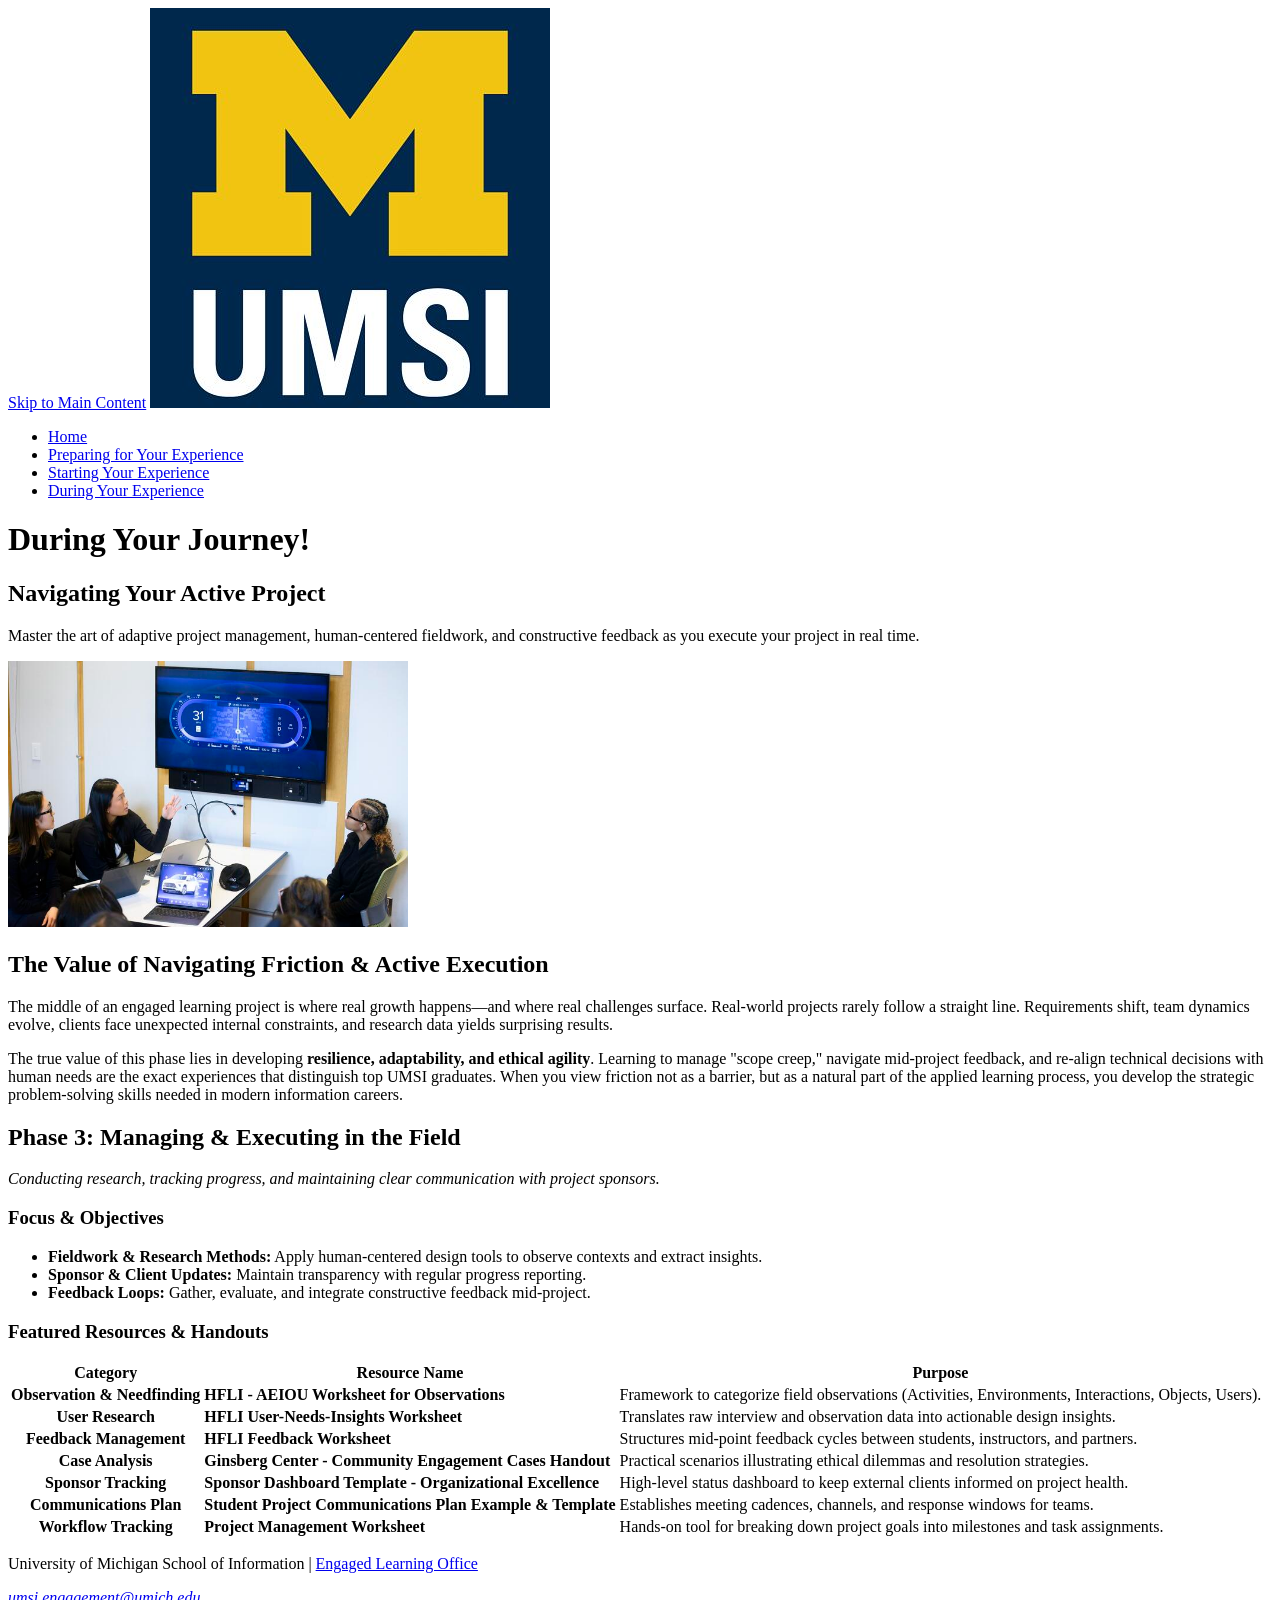
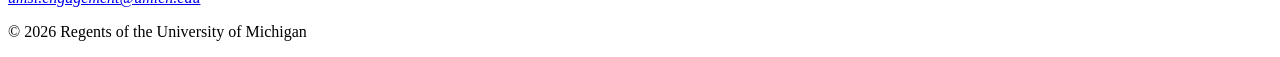
==== during.html @ 515a4aaf "Add files via upload" ====
<!DOCTYPE html>
<html lang="en">
<head>
    <meta charset="UTF-8">
    <meta name="viewport" content="width=device-width, initial-scale=1.0">
    <title>Resumes</title>
</head>
<body>

    <header>

  <a href = "#main">Skip to Main Content</a>
        <img src="images/UMSI_signature_vertical_informal_solidblue.jpg" alt="UMSI Logo">
        <nav>
            <ul>
                <li><a href = "index.html">Home</a></li>
                <li><a href = "prep.html">Preparing for Your Experience</a></li>
                <li><a href = "starting.html">Starting Your Experience</a></li>
                <li><a href = "during.html">During Your Experience</a></li>
            </ul>
        </nav>
    <h1>During Your Journey!</h1>
  </header>
<main id="main">
  
<section>
  <h2>Navigating Your Active Project</h2>
  <p>Master the art of adaptive project management, human-centered fieldwork, and constructive feedback as you execute your project in real time.</p>

  <img src="images/UMSI_Client_Presentation.jpg"
    alt="Team of students presenting their prototype"
    width="400"/>
</section>

<section>
  <h2>The Value of Navigating Friction & Active Execution</h2>
  <p>The middle of an engaged learning project is where real growth happens—and where real challenges surface. Real-world projects rarely follow a straight line. Requirements shift, team dynamics evolve, clients face unexpected internal constraints, and research data yields surprising results.</p>
  <p>The true value of this phase lies in developing <strong>resilience, adaptability, and ethical agility</strong>. Learning to manage "scope creep," navigate mid-project feedback, and re-align technical decisions with human needs are the exact experiences that distinguish top UMSI graduates. When you view friction not as a barrier, but as a natural part of the applied learning process, you develop the strategic problem-solving skills needed in modern information careers.</p>

</section>

<section>
  <h2>Phase 3: Managing & Executing in the Field</h2>
  <p><i>Conducting research, tracking progress, and maintaining clear communication with project sponsors.</i></p>
  <article>
    <h3>Focus & Objectives</h3>
    <ul>
      <li><strong>Fieldwork & Research Methods:</strong> Apply human-centered design tools to observe contexts and extract insights.</li>
      <li><strong>Sponsor & Client Updates:</strong> Maintain transparency with regular progress reporting.</li>
      <li><strong>Feedback Loops:</strong> Gather, evaluate, and integrate constructive feedback mid-project.</li>
    </ul>
  </article>

  <article>
    <h3>Featured Resources & Handouts</h3>
    <table>

        <thead>
          <tr>
            <th scope="col">Category</th>
            <th scope="col">Resource Name</th>
            <th scope="col">Purpose</th>
          </tr>
        </thead>

        <tbody>
          <tr>
            <th scope="row">Observation & Needfinding</th>
            <td><strong>HFLI - AEIOU Worksheet for Observations</strong></td>
            <td>Framework to categorize field observations (Activities, Environments, Interactions, Objects, Users).</td>
          </tr>

          <tr>
            <th scope="row">User Research</th>
            <td><strong>HFLI User-Needs-Insights Worksheet</strong></td>
            <td>Translates raw interview and observation data into actionable design insights.</td>
          </tr>

          <tr>
            <th scope="row">Feedback Management</th>
            <td><strong>HFLI Feedback Worksheet</strong></td>
            <td>Structures mid-point feedback cycles between students, instructors, and partners.</td>
          </tr>

          <tr>
            <th scope="row">Case Analysis</th>
            <td><strong>Ginsberg Center - Community Engagement Cases Handout</strong></td>
            <td>Practical scenarios illustrating ethical dilemmas and resolution strategies.</td>
          </tr>

          <tr>
            <th scope="row">Sponsor Tracking</th>
            <td><strong>Sponsor Dashboard Template - Organizational Excellence</strong></td>
            <td>High-level status dashboard to keep external clients informed on project health.</td>
          </tr>

          <tr>
            <th scope="row">Communications Plan</th>
            <td><strong>Student Project Communications Plan Example & Template</strong></td>
            <td>Establishes meeting cadences, channels, and response windows for teams.</td>
          </tr>

          <tr>
            <th scope="row">Workflow Tracking</th>
            <td><strong>Project Management Worksheet</strong></td>
            <td>Hands-on tool for breaking down project goals into milestones and task assignments.</td>
          </tr>

        </tbody>
      </table>
  </article>

</section>

<!-- Content taken & modified from UMGPT with the prompt, "for the same content write me some intro content and resources for a prep page using the ELO content below" - this was after I had asked for content for the home page. " UMGPT. (2026). UMGPT ( GPT-5.6 Sol September 7th version) [Large language model]. -->
</main>
<footer>
        <p>University of Michigan School of Information | <a href="https://www.si.umich.edu/programs/engaged-learning/about-engaged-learning-office">Engaged Learning Office </a></p>
      <address>
        <a href="mailto:umsi.engagement@umich.edu">umsi.engagement@umich.edu</a>
      </address>
      <p>&copy; 2026 Regents of the University of Michigan</p>
    </footer>
    
</body>

</html>
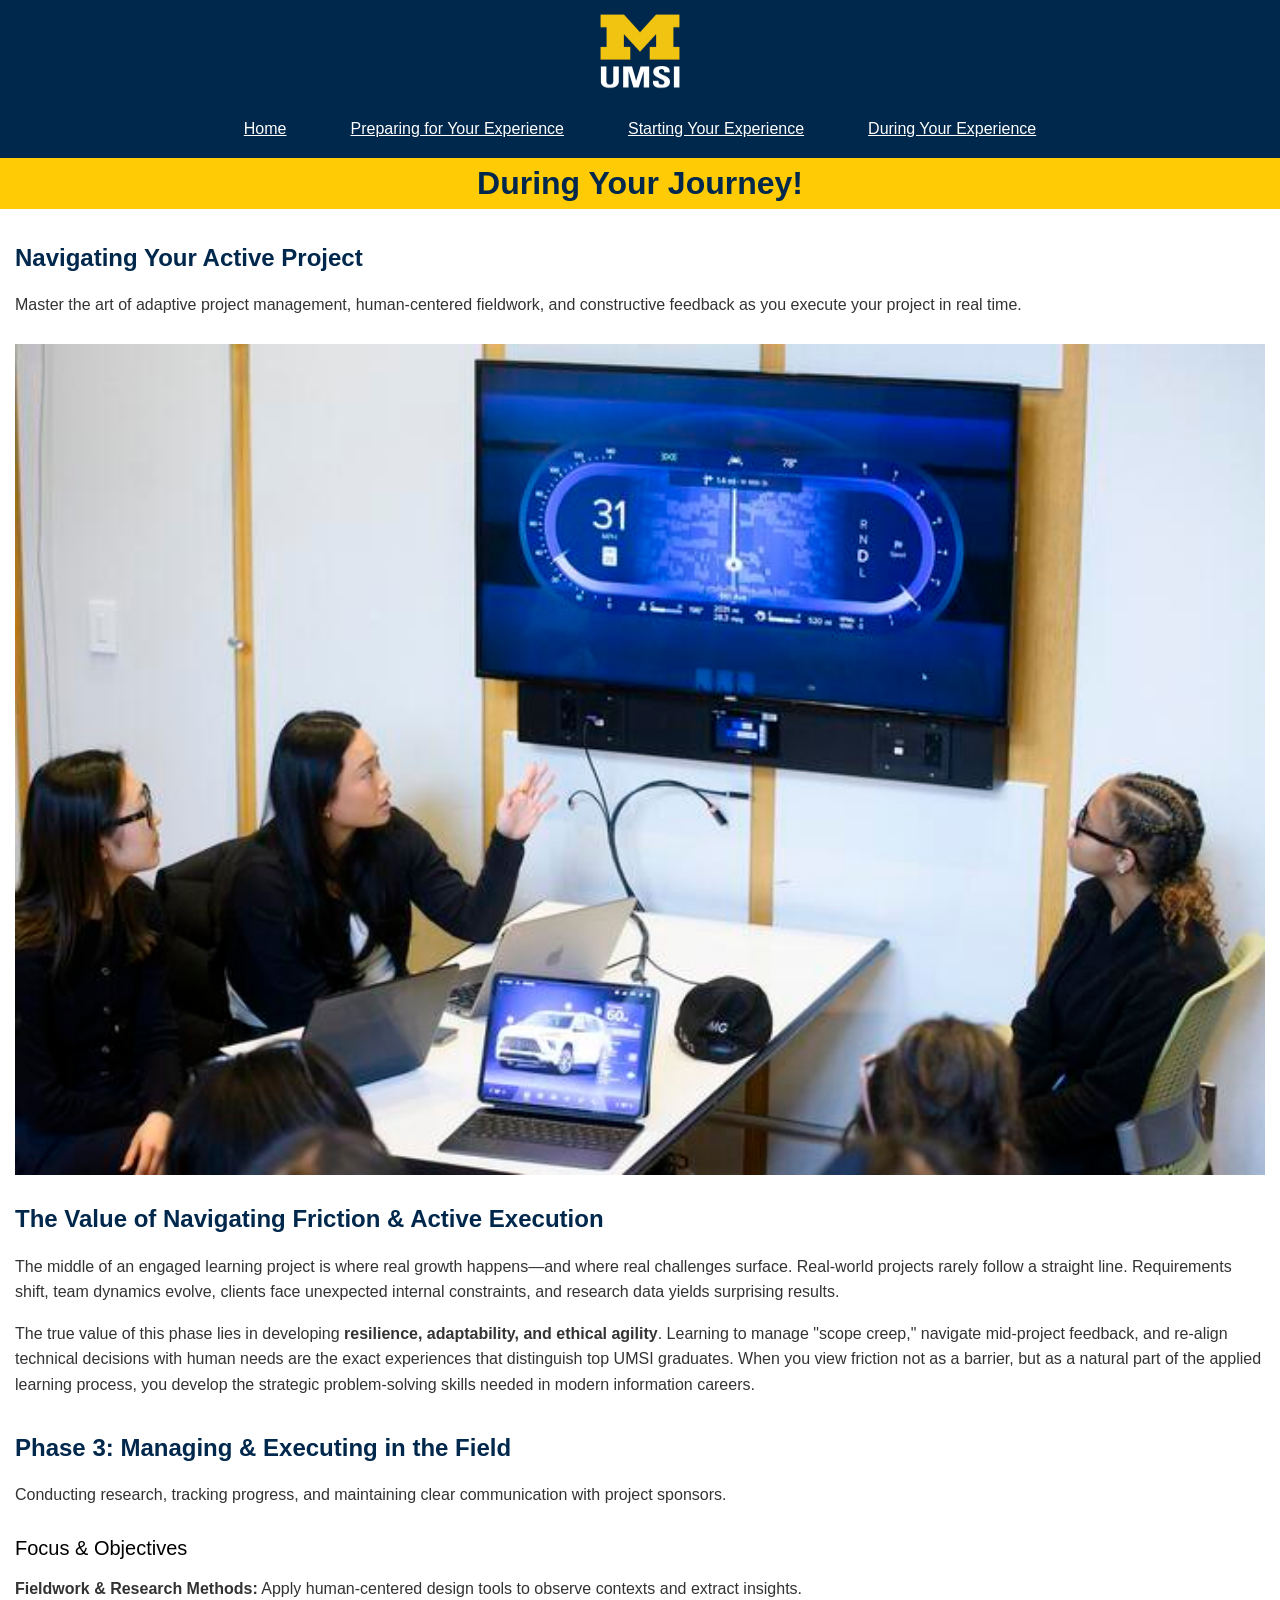
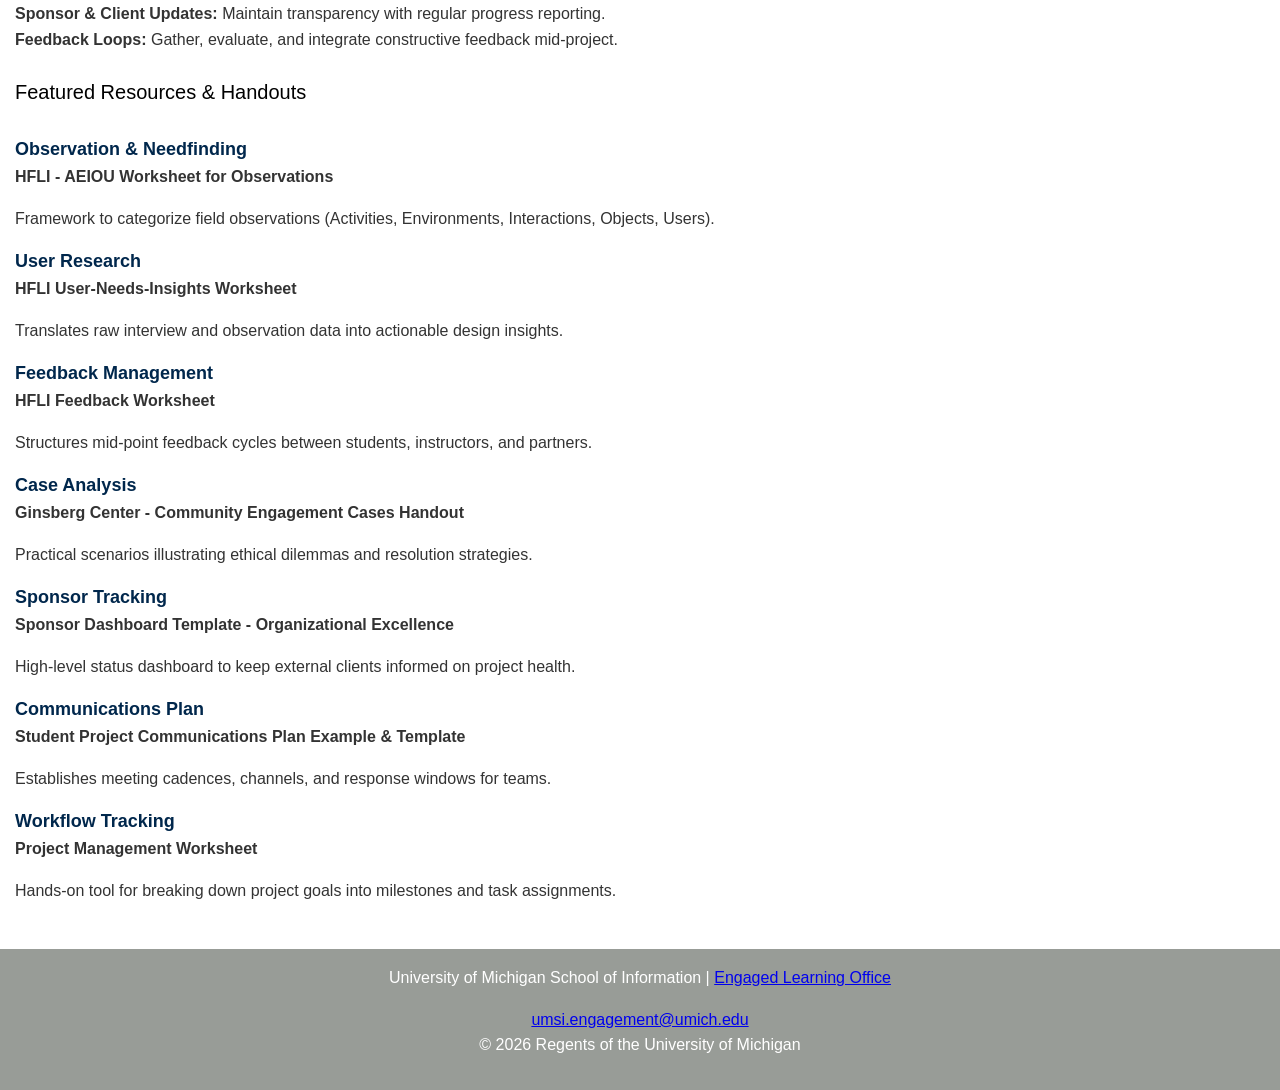
==== commit 83b0ed51: "Add files via upload" ====
--- a/during.html
+++ b/during.html
@@ -4,12 +4,14 @@
     <meta charset="UTF-8">
     <meta name="viewport" content="width=device-width, initial-scale=1.0">
     <title>Resumes</title>
+    <link rel="stylesheet" href="css/html5reset.css">
+    <link rel="stylesheet" href="css/style.css">
 </head>
 <body>
 
     <header>
 
-  <a href = "#main">Skip to Main Content</a>
+  <a href = "#main" class="skip-link">Skip to Main Content</a>
         <img src="images/UMSI_signature_vertical_informal_solidblue.jpg" alt="UMSI Logo">
         <nav>
             <ul>
@@ -29,7 +31,7 @@
 
   <img src="images/UMSI_Client_Presentation.jpg"
     alt="Team of students presenting their prototype"
-    width="400"/>
+    width="400">
 </section>
 
 <section>
@@ -51,64 +53,55 @@
     </ul>
   </article>
 
-  <article>
-    <h3>Featured Resources & Handouts</h3>
-    <table>
+<article>
+    <h3>Featured Resources &amp; Handouts</h3>
 
-        <thead>
-          <tr>
-            <th scope="col">Category</th>
-            <th scope="col">Resource Name</th>
-            <th scope="col">Purpose</th>
-          </tr>
-        </thead>
+    <div class="featured-grid">
+        <ul>
+            <li>
+                <h4>Observation &amp; Needfinding</h4>
+                <p><strong>HFLI - AEIOU Worksheet for Observations</strong></p>
+                <p>Framework to categorize field observations (Activities, Environments, Interactions, Objects, Users).</p>
+            </li>
 
-        <tbody>
-          <tr>
-            <th scope="row">Observation & Needfinding</th>
-            <td><strong>HFLI - AEIOU Worksheet for Observations</strong></td>
-            <td>Framework to categorize field observations (Activities, Environments, Interactions, Objects, Users).</td>
-          </tr>
+            <li>
+                <h4>User Research</h4>
+                <p><strong>HFLI User-Needs-Insights Worksheet</strong></p>
+                <p>Translates raw interview and observation data into actionable design insights.</p>
+            </li>
 
-          <tr>
-            <th scope="row">User Research</th>
-            <td><strong>HFLI User-Needs-Insights Worksheet</strong></td>
-            <td>Translates raw interview and observation data into actionable design insights.</td>
-          </tr>
+            <li>
+                <h4>Feedback Management</h4>
+                <p><strong>HFLI Feedback Worksheet</strong></p>
+                <p>Structures mid-point feedback cycles between students, instructors, and partners.</p>
+            </li>
 
-          <tr>
-            <th scope="row">Feedback Management</th>
-            <td><strong>HFLI Feedback Worksheet</strong></td>
-            <td>Structures mid-point feedback cycles between students, instructors, and partners.</td>
-          </tr>
+            <li>
+                <h4>Case Analysis</h4>
+                <p><strong>Ginsberg Center - Community Engagement Cases Handout</strong></p>
+                <p>Practical scenarios illustrating ethical dilemmas and resolution strategies.</p>
+            </li>
 
-          <tr>
-            <th scope="row">Case Analysis</th>
-            <td><strong>Ginsberg Center - Community Engagement Cases Handout</strong></td>
-            <td>Practical scenarios illustrating ethical dilemmas and resolution strategies.</td>
-          </tr>
+            <li>
+                <h4>Sponsor Tracking</h4>
+                <p><strong>Sponsor Dashboard Template - Organizational Excellence</strong></p>
+                <p>High-level status dashboard to keep external clients informed on project health.</p>
+            </li>
 
-          <tr>
-            <th scope="row">Sponsor Tracking</th>
-            <td><strong>Sponsor Dashboard Template - Organizational Excellence</strong></td>
-            <td>High-level status dashboard to keep external clients informed on project health.</td>
-          </tr>
+            <li>
+                <h4>Communications Plan</h4>
+                <p><strong>Student Project Communications Plan Example &amp; Template</strong></p>
+                <p>Establishes meeting cadences, channels, and response windows for teams.</p>
+            </li>
 
-          <tr>
-            <th scope="row">Communications Plan</th>
-            <td><strong>Student Project Communications Plan Example & Template</strong></td>
-            <td>Establishes meeting cadences, channels, and response windows for teams.</td>
-          </tr>
-
-          <tr>
-            <th scope="row">Workflow Tracking</th>
-            <td><strong>Project Management Worksheet</strong></td>
-            <td>Hands-on tool for breaking down project goals into milestones and task assignments.</td>
-          </tr>
-
-        </tbody>
-      </table>
-  </article>
+            <li>
+                <h4>Workflow Tracking</h4>
+                <p><strong>Project Management Worksheet</strong></p>
+                <p>Hands-on tool for breaking down project goals into milestones and task assignments.</p>
+            </li>
+        </ul>
+    </div>
+</article>
 
 </section>
 
--- a/css/style.css
+++ b/css/style.css
@@ -0,0 +1,208 @@
+body {
+    font-family: 'Nunito Sans', sans-serif;
+    line-height: 1.6;
+    color: #333;
+    margin: 0;
+    padding: 0;
+}
+
+h1{
+    font-family: 'Montserrat', sans-serif;
+    font-size: 32px;
+    text-align: center;
+    color: #00274C;
+    font-weight: bold;
+    background-color: #FFCB05;
+}
+
+h2 {
+    font-family: 'Montserrat', sans-serif;
+    padding: 15px 0px 15px 0px;
+    font-size: 24px;
+    color: #00274C;
+    font-weight: bold;
+}
+
+h3 {
+    font-family: 'Nunito Sans', sans-serif;
+    font-size: 20px;
+    color: black;
+    margin-top: 1.5rem;
+    margin-bottom: 0.75rem;
+}
+
+h4 {
+    font-family: 'Nunito Sans', sans-serif;
+    font-size: 18px;
+    color: #00274C;
+    font-weight: bold;
+}
+
+body {
+    font-family: 'Nunito Sans', sans-serif;
+    font-size: 16px;
+}
+
+main {
+    padding: 15px 0px 15px 0px;
+}
+
+nav {
+    background-color: #00274C;
+    color: #FFFFFF;
+    text-align: center;
+}
+
+nav ul {
+    list-style: none;
+    margin: 0;
+    padding: 0;
+    display: flex;
+    justify-content: center;
+    gap: 1rem;
+}
+
+nav li {
+    margin: 0;
+}
+
+nav a {
+    color: #FFFFFF;
+    display: block;
+    padding: 1rem 1.5rem;
+    transition: background-color 0.3s ease;
+}
+
+nav a:focus {
+   outline: 3px solid yellow;
+   outline-offset: -4px;
+}
+
+nav a:hover {
+    background-color: #34495e;
+}
+
+nav a:focus {
+   outline: 3px solid yellow;
+   outline-offset: -4px;
+}
+
+.skip-link {
+   position: absolute;
+   top: -65px;
+   background-color: antiquewhite;
+   color: black;
+   padding: 10px;
+   z-index: 1000;
+}
+
+.skip-link:focus {
+   top: 0px;
+}
+
+header > img {
+    margin: 0 auto;
+    max-width: 100px;
+    height: 100px;
+    display: block;
+}
+
+header {
+    background-color: #00274C;
+}
+
+.program-grid {
+    display: grid;
+    grid-template-columns: 1fr 1fr;
+    gap: 15px;
+    padding: 15px 0px 15px 0px;
+}
+
+.program-grid article {
+    background-color: #FFCB05;
+    padding: 15px;
+    border-radius: 5px;
+}
+
+.guidance-grid {
+    display: grid;
+    grid-template-columns: 1fr 1fr 1fr;
+    gap: 20px;
+    padding: 15px 0px 15px 0px;
+}
+
+.guidance-grid article {
+    background-color: #e2e1e1;
+    padding: 15px;
+    border-radius: 5px;
+}
+
+.resources-grid ul {
+    display: grid;
+    grid-template-columns: 1fr 1fr;
+    gap: 15px;
+    list-style: none;
+    padding: 15px 0px 15px 0px;
+    margin: 0;
+}
+
+.resources-grid li {
+    background-color: #e2e1e1;
+    padding: 15px;
+    border-radius: 5px;
+}
+
+.focus-grid {
+    display: grid;
+    grid-template-columns: 1fr;
+    gap: 15px;
+    list-style: none;
+    padding: 15px 0px 15px 0px;
+    margin: 0;
+}
+
+.focus-grid li {
+    background-color: #FFCB05;
+    padding: 15px;
+    border-radius: 5px;
+}
+
+.featured-grid {
+    display: grid;
+    grid-template-columns: 1fr;
+    gap: 15px;
+    padding: 15px 0px 15px 0px;
+}
+
+.featured-grid article {
+    background-color: #e2e1e1;
+    padding: 15px;
+    border-radius: 5px;
+}
+
+
+strong {
+    font-weight: bold;
+}
+
+p {
+    margin-bottom: 1rem;
+}
+
+main {
+    padding: 15px;
+}
+
+img {
+    display: block;
+    width: 100%;
+    height: auto;
+    padding: 10px 0px 10px 0px;
+}
+
+footer {
+    background-color: #989C97;
+    color: #FFFFFF;
+    text-align: center;
+    padding: 1rem;
+}
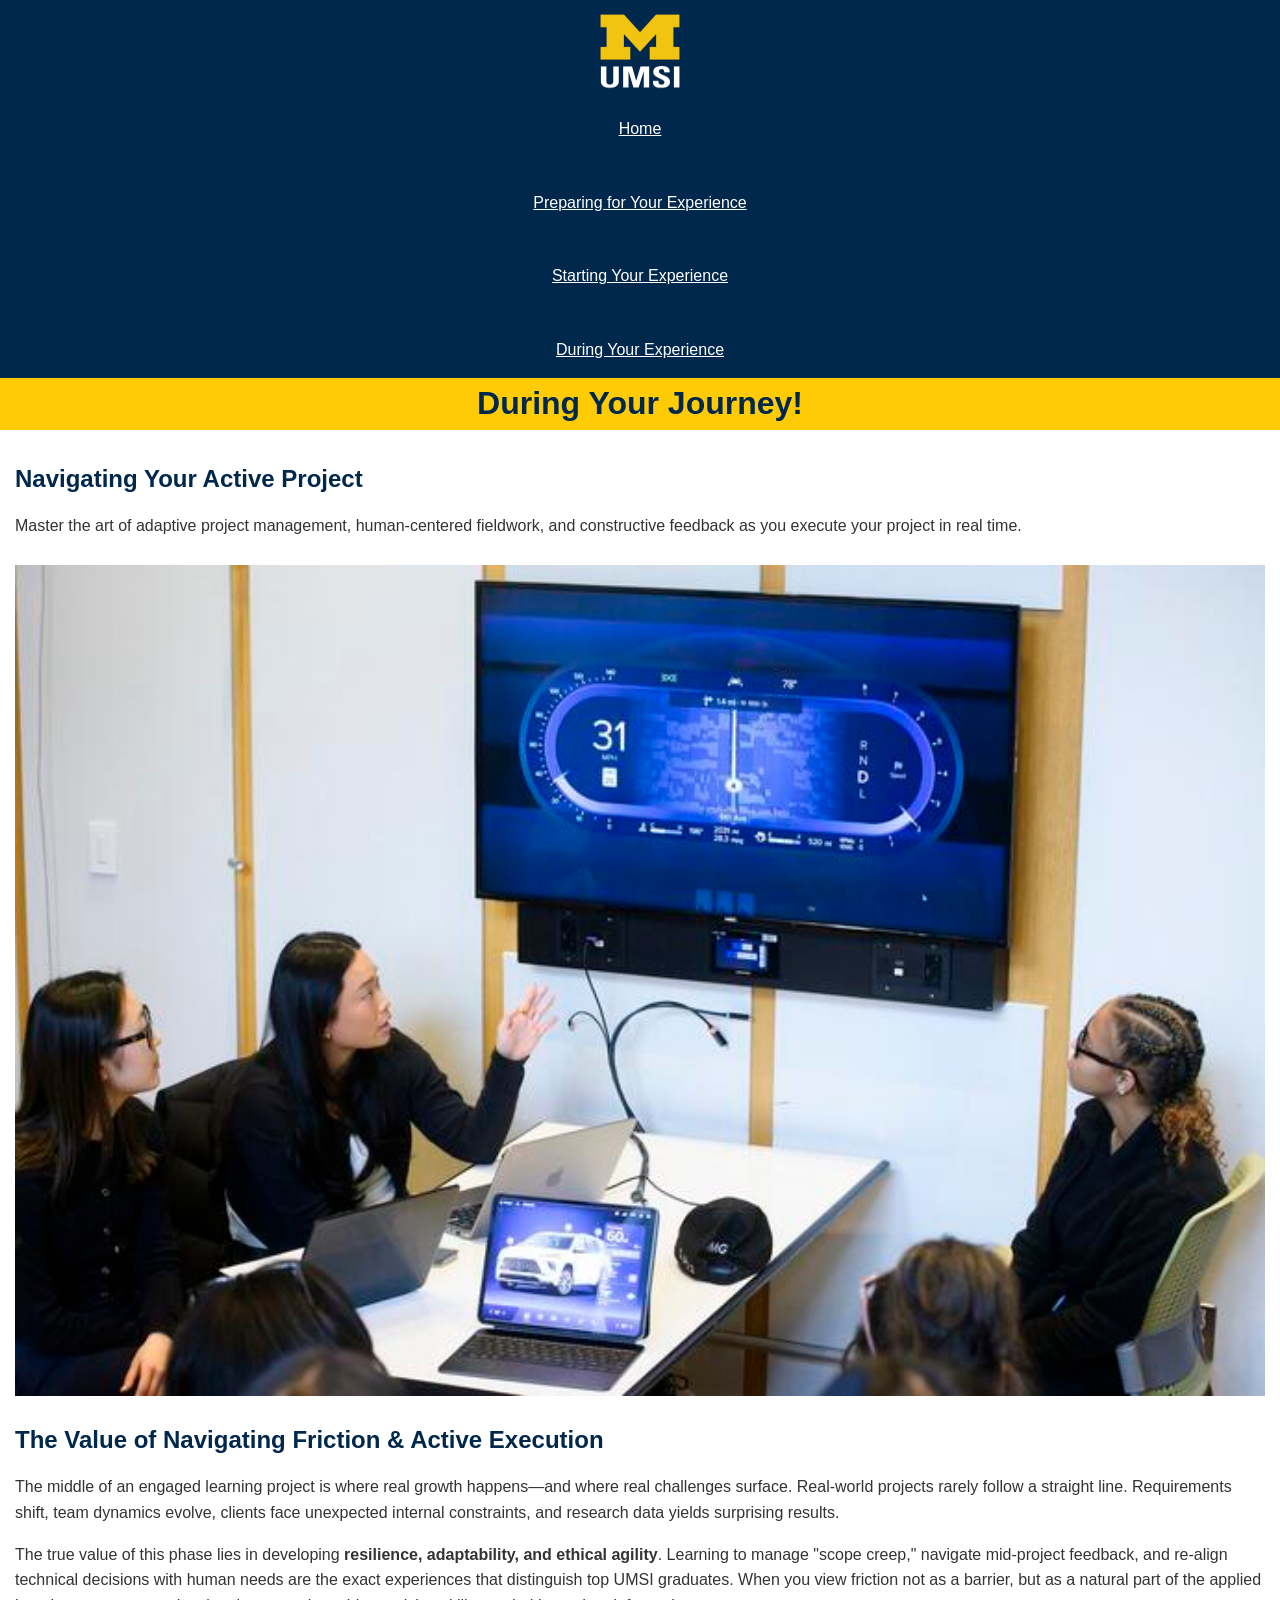
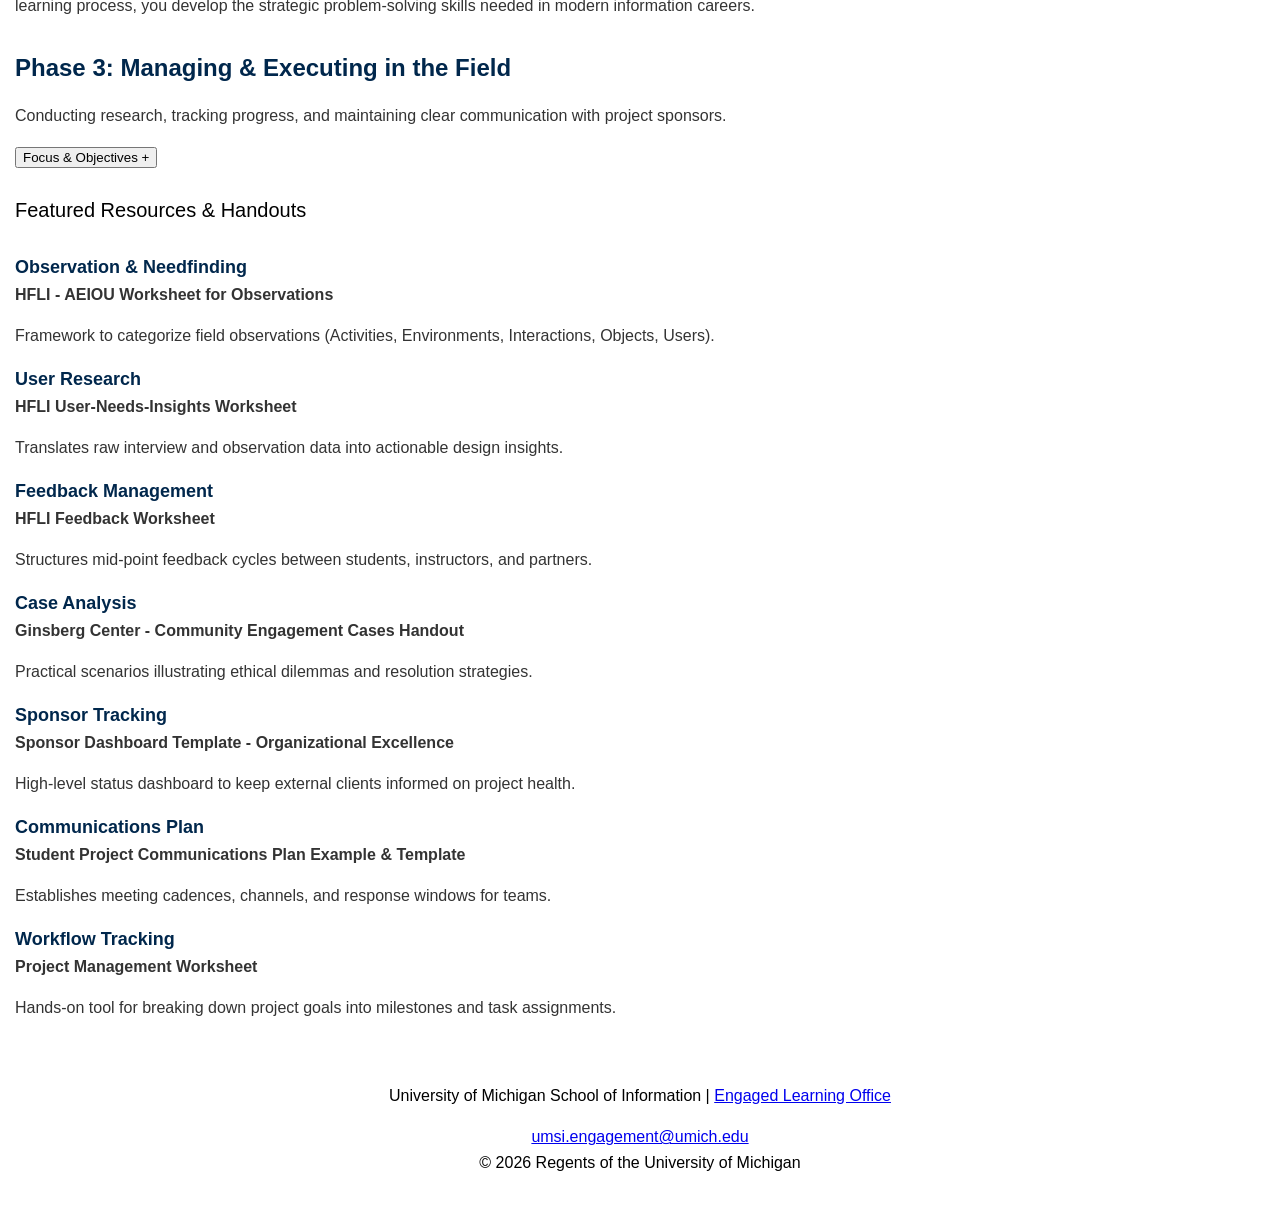
==== commit 837af28f: "Add files via upload" ====
--- a/during.html
+++ b/during.html
@@ -3,7 +3,7 @@
 <head>
     <meta charset="UTF-8">
     <meta name="viewport" content="width=device-width, initial-scale=1.0">
-    <title>Resumes</title>
+    <title>During Your Journey!</title>
     <link rel="stylesheet" href="css/html5reset.css">
     <link rel="stylesheet" href="css/style.css">
 </head>
@@ -24,14 +24,14 @@
     <h1>During Your Journey!</h1>
   </header>
 <main id="main">
-  
+
 <section>
   <h2>Navigating Your Active Project</h2>
   <p>Master the art of adaptive project management, human-centered fieldwork, and constructive feedback as you execute your project in real time.</p>
 
   <img src="images/UMSI_Client_Presentation.jpg"
     alt="Team of students presenting their prototype"
-    width="400">
+    width="100">
 </section>
 
 <section>
@@ -44,13 +44,19 @@
 <section>
   <h2>Phase 3: Managing & Executing in the Field</h2>
   <p><i>Conducting research, tracking progress, and maintaining clear communication with project sponsors.</i></p>
-  <article>
-    <h3>Focus & Objectives</h3>
+  <article id="during-focus">
+    <button type="button" onclick="toggleDuringFocus()"
+        aria-expanded="false" aria-controls="duringFocusContent">
+    Focus & Objectives
+    <span aria-hidden="true">+</span>
+    </button>
+    <div id="duringFocusContent" hidden>
     <ul>
       <li><strong>Fieldwork & Research Methods:</strong> Apply human-centered design tools to observe contexts and extract insights.</li>
       <li><strong>Sponsor & Client Updates:</strong> Maintain transparency with regular progress reporting.</li>
       <li><strong>Feedback Loops:</strong> Gather, evaluate, and integrate constructive feedback mid-project.</li>
     </ul>
+    </div>
   </article>
 
 <article>
@@ -112,9 +118,9 @@
       <address>
         <a href="mailto:umsi.engagement@umich.edu">umsi.engagement@umich.edu</a>
       </address>
-      <p>&copy; 2026 Regents of the University of Michigan</p>
+      <p>&copy; <span id = "year">2026</span> Regents of the University of Michigan</p>
     </footer>
-    
+<script src="js/script.js"></script>
 </body>
 
 </html>
--- a/css/style.css
+++ b/css/style.css
@@ -58,7 +58,7 @@
     margin: 0;
     padding: 0;
     display: flex;
-    justify-content: center;
+    flex-direction: column;
     gap: 1rem;
 }
 
@@ -201,8 +201,7 @@
 }
 
 footer {
-    background-color: #989C97;
-    color: #FFFFFF;
+    color: black;
     text-align: center;
     padding: 1rem;
 }
